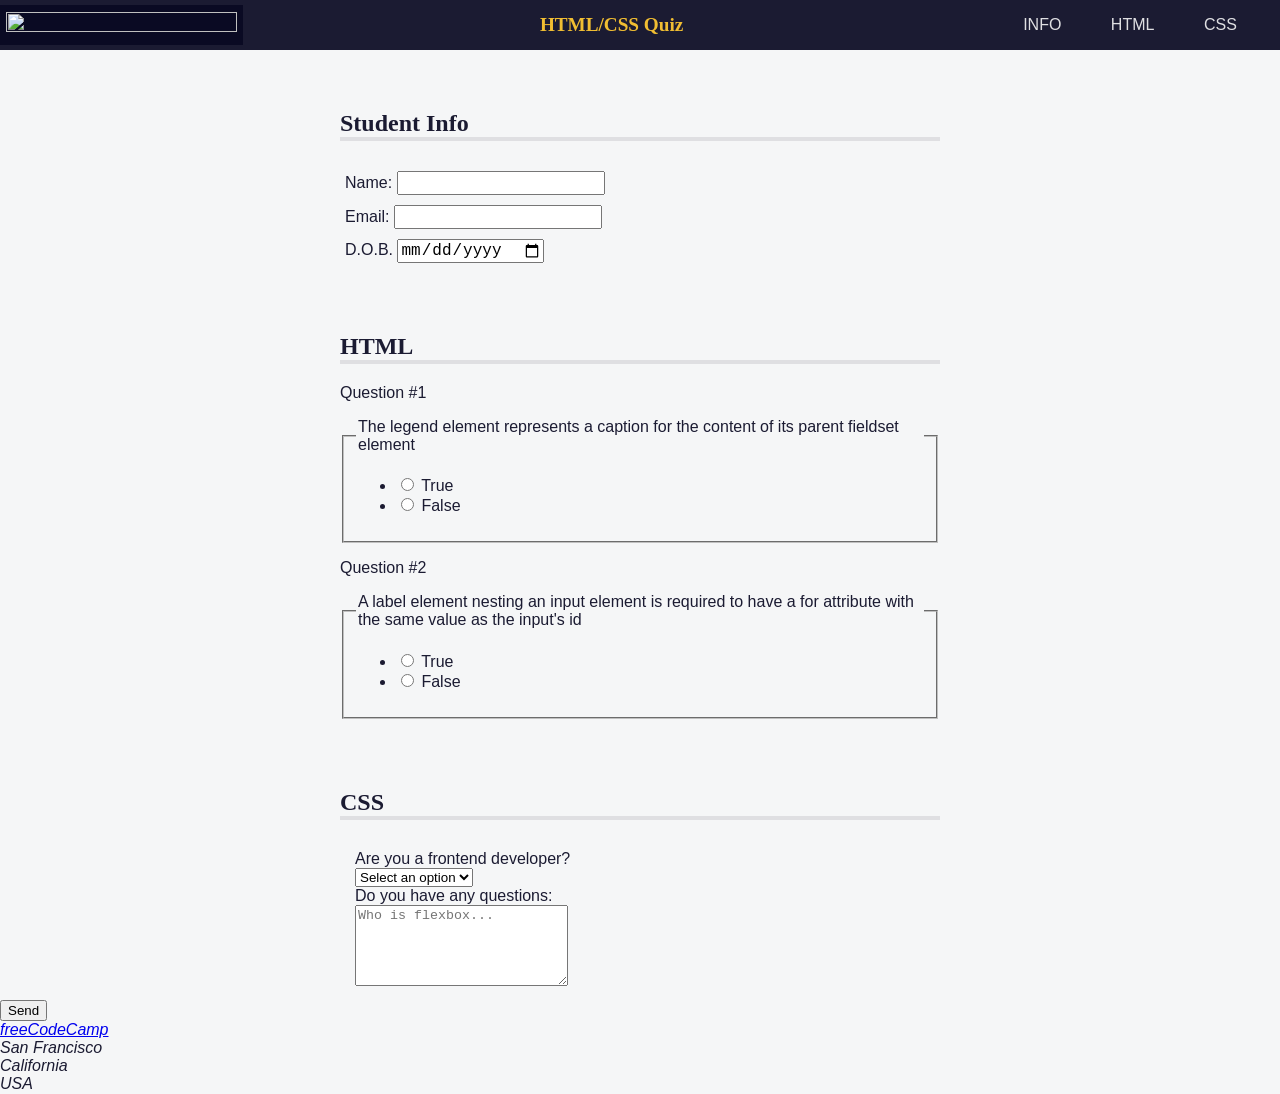
==== freeCodeCamp/HTML/CSSQuiz NFO/index.html @ f4b01624 "S_info 24/04" ====
<!DOCTYPE html>
<html lang="en">
  <head>
    <meta charset="UTF-8" />
    <meta name="viewport" content="width=device-width, initial-scale=1.0" />
    <meta name="description" content="freeCodeCamp Accessibility Quiz practice project" />
    <title>Accessibility Quiz</title>
    <link rel="stylesheet" href="styles.css" />
  </head>
  <body>
    <header>
      <img id="logo" src="https://cdn.freecodecamp.org/platform/universal/fcc_primary.svg">
      <h1>HTML/CSS Quiz</h1>
      <nav>
        <ul>
          <li><a href="#student-info">INFO</a></li>
          <li><a href="#html-questions">HTML</a></li>
          <li><a href="#css-questions">CSS</a></li>
        </ul>
      </nav>
    </header>
    <main>
      <form method="post" action="https://freecodecamp.org/practice-project/accessibility-quiz">
        <section role="region" aria-labelledby="student-info">
          <h2 id="student-info">Student Info</h2>
          <div class="info">
            <label for="student-name">Name:</label>
            <input type="text" name="student-name" id="student-name" />
          </div>
          <div class="info">
            <label for="student-email">Email:</label>
            <input type="email" name="student-email" id="student-email" />
          </div>
          <div class="info">
            <label for="birth-date">D.O.B.<span class="sr-only">(Date of Birth)</span></label>
            <input type="date" name="birth-date" id="birth-date" />
          </div>
        </section>
        <section role="region" aria-labelledby="html-questions">
          <h2 id="html-questions">HTML</h2>
          <div class="question-block">
            <p>1</p>
            <fieldset class="question" name="html-question-one">
              <legend>
                The legend element represents a caption for the content of its
                parent fieldset element
              </legend>
              <ul class="answers-list">
                <li>
                  <label for="q1-a1">
                    <input type="radio" id="q1-a1" name="q1" value="true" />
                    True
                  </label>
                </li>
                <li>
                  <label for="q1-a2">
                    <input type="radio" id="q1-a2" name="q1" value="false" />
                    False
                  </label>
                </li>
              </ul>
            </fieldset>
          </div>
          <div class="question-block">
            <p>2</p>
            <fieldset class="question" name="html-question-two">
              <legend>
                A label element nesting an input element is required to have a
                for attribute with the same value as the input's id
              </legend>
              <ul class="answers-list">
                <li>
                  <label for="q2-a1">
                    <input type="radio" id="q2-a1" name="q2" value="true" />
                    True
                  </label>
                </li>
                <li>
                  <label for="q2-a2">
                    <input type="radio" id="q2-a2" name="q2" value="false" />
                    False
                  </label>
                </li>
              </ul>
            </fieldset>
          </div>
        </section>
        <section role="region" aria-labelledby="css-questions">
          <h2 id="css-questions">CSS</h2>
          <div class="formrow">
            <div class="question-block">
              <label for="customer">Are you a frontend developer?</label>
            </div>
            <div class="answer">
              <select name="customer" id="customer" required>
                <option value="">Select an option</option>
                <option value="yes">Yes</option>
                <option value="no">No</option>
              </select>
            </div>
            <div class="question-block">
              <label for="css-questions">Do you have any questions:</label>
            </div>
            <div class="answer">
              <textarea id="css-questions" name="css-questions" rows="5" cols="24" placeholder="Who is flexbox..."></textarea>
            </div>
          </div>
        </section>
        <button type="submit">Send</button>
      </form>
    </main>
    <footer>
      <address>
        <a href="https://freecodecamp.org">freeCodeCamp</a><br />
        San Francisco<br />
        California<br />
        USA
      </address>
    </footer>
  </body>
</html>
---- freeCodeCamp/HTML/CSSQuiz NFO/styles.css ----
body {
  background: #f5f6f7;
  color: #1b1b32;
  font-family: Helvetica;
  margin: 0;
}

header {
  width: 100%;
  height: 50px;
  background-color: #1b1b32;
  display: flex;
  justify-content: space-between;
  align-items: center;
  position: fixed;
  top: 0;
}

#logo {
  width: max(100px, 18vw);
  background-color: #0a0a23;
  aspect-ratio: 35 / 4;
  padding: 0.4rem;
}

h1 {
  color: #f1be32;
  font-size: min(5vw, 1.2em);
  text-align: center;
}

nav {
  width: 50%;
  max-width: 300px;
  height: 50px;
}

nav > ul {
  display: flex;
  justify-content: space-evenly;
  flex-wrap: wrap;
  align-items: center;
  padding-inline-start: 0;
  margin-block: 0;
  height: 100%;
}

nav > ul > li {
  color: #dfdfe2;
  margin: 0 0.2rem;
  padding: 0.2rem;
  display: block;
}

nav > ul > li:hover {
  background-color: #dfdfe2;
  color: #1b1b32;
  cursor: pointer;
}

li > a {
  color: inherit;
  text-decoration: none;
}

main {
  padding-top: 50px;
}

section {
  width: 80%;
  margin: 0 auto 10px auto;
  max-width: 600px;
}

h1,
h2 {
  font-family: Verdana, Tahoma;
}

h2 {
  border-bottom: 4px solid #dfdfe2;
  margin-top: 0px;
  padding-top: 60px;
}

.info {
  padding: 10px 0 0 5px;
}

.formrow {
  margin-top: 30px;
  padding: 0px 15px;
}

input {
  font-size: 16px;
}



p::before {
  content: "Question #";
}

.sr-only {
  position: absolute;
  width: 1px;
  height: 1px;
  padding: 0;
  margin: -1px;
  overflow: hidden;
  clip: rect(0, 0, 0, 0);
  white-space: nowrap;
  border: 0;
}
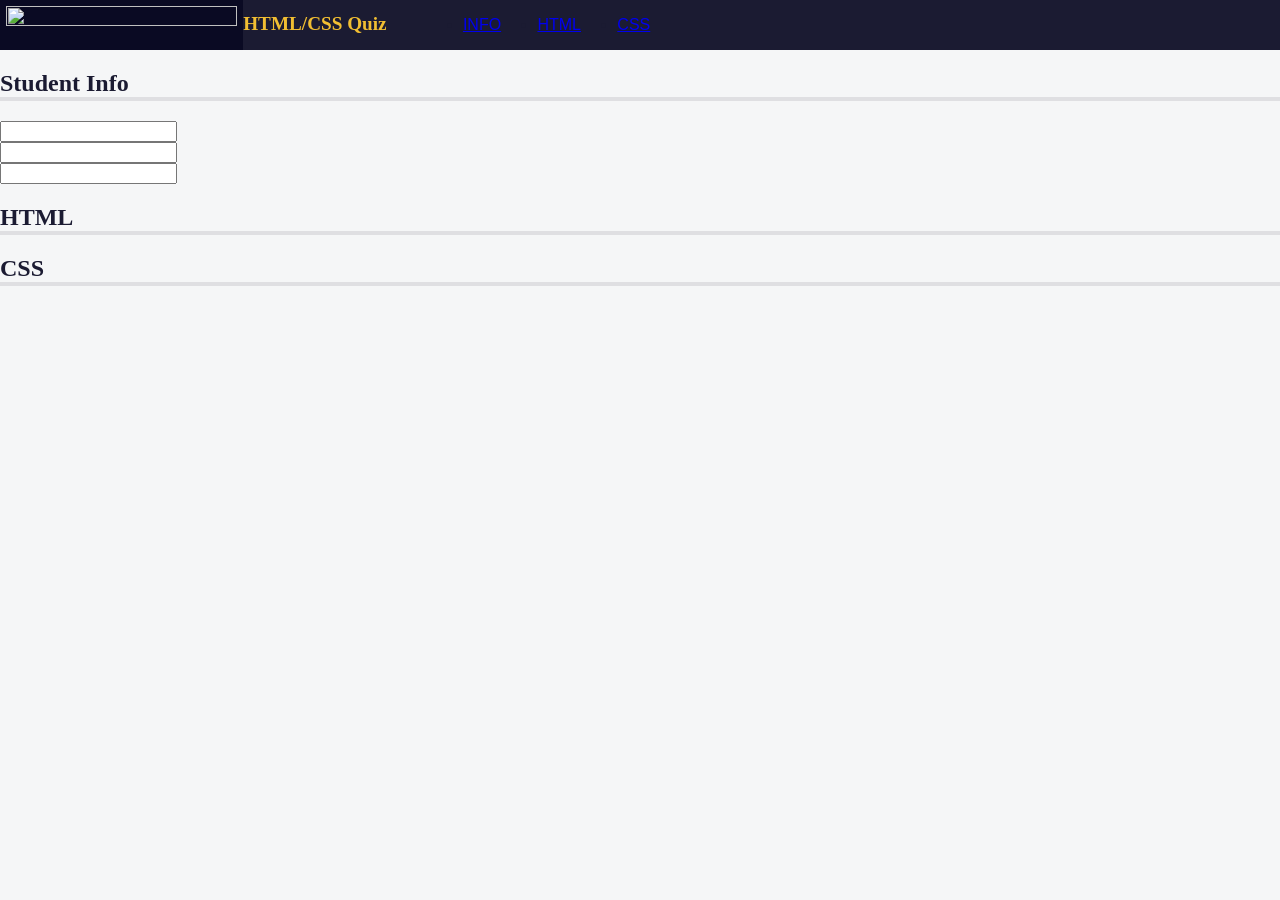
==== commit ebba2d74: "info 20/21/04" ====
--- a/freeCodeCamp/HTML/CSSQuiz NFO/index.html
+++ b/freeCodeCamp/HTML/CSSQuiz NFO/index.html
@@ -24,98 +24,25 @@
         <section role="region" aria-labelledby="student-info">
           <h2 id="student-info">Student Info</h2>
           <div class="info">
-            <label for="student-name">Name:</label>
-            <input type="text" name="student-name" id="student-name" />
+            <label></label>
+            <input />
           </div>
           <div class="info">
-            <label for="student-email">Email:</label>
-            <input type="email" name="student-email" id="student-email" />
+            <label></label>
+            <input />
           </div>
           <div class="info">
-            <label for="birth-date">D.O.B.<span class="sr-only">(Date of Birth)</span></label>
-            <input type="date" name="birth-date" id="birth-date" />
+            <label></label>
+            <input />
           </div>
         </section>
         <section role="region" aria-labelledby="html-questions">
           <h2 id="html-questions">HTML</h2>
-          <div class="question-block">
-            <p>1</p>
-            <fieldset class="question" name="html-question-one">
-              <legend>
-                The legend element represents a caption for the content of its
-                parent fieldset element
-              </legend>
-              <ul class="answers-list">
-                <li>
-                  <label for="q1-a1">
-                    <input type="radio" id="q1-a1" name="q1" value="true" />
-                    True
-                  </label>
-                </li>
-                <li>
-                  <label for="q1-a2">
-                    <input type="radio" id="q1-a2" name="q1" value="false" />
-                    False
-                  </label>
-                </li>
-              </ul>
-            </fieldset>
-          </div>
-          <div class="question-block">
-            <p>2</p>
-            <fieldset class="question" name="html-question-two">
-              <legend>
-                A label element nesting an input element is required to have a
-                for attribute with the same value as the input's id
-              </legend>
-              <ul class="answers-list">
-                <li>
-                  <label for="q2-a1">
-                    <input type="radio" id="q2-a1" name="q2" value="true" />
-                    True
-                  </label>
-                </li>
-                <li>
-                  <label for="q2-a2">
-                    <input type="radio" id="q2-a2" name="q2" value="false" />
-                    False
-                  </label>
-                </li>
-              </ul>
-            </fieldset>
-          </div>
         </section>
         <section role="region" aria-labelledby="css-questions">
           <h2 id="css-questions">CSS</h2>
-          <div class="formrow">
-            <div class="question-block">
-              <label for="customer">Are you a frontend developer?</label>
-            </div>
-            <div class="answer">
-              <select name="customer" id="customer" required>
-                <option value="">Select an option</option>
-                <option value="yes">Yes</option>
-                <option value="no">No</option>
-              </select>
-            </div>
-            <div class="question-block">
-              <label for="css-questions">Do you have any questions:</label>
-            </div>
-            <div class="answer">
-              <textarea id="css-questions" name="css-questions" rows="5" cols="24" placeholder="Who is flexbox..."></textarea>
-            </div>
-          </div>
         </section>
-        <button type="submit">Send</button>
       </form>
     </main>
-    <footer>
-      <address>
-        <a href="https://freecodecamp.org">freeCodeCamp</a><br />
-        San Francisco<br />
-        California<br />
-        USA
-      </address>
-    </footer>
   </body>
 </html>
--- a/freeCodeCamp/HTML/CSSQuiz NFO/styles.css
+++ b/freeCodeCamp/HTML/CSSQuiz NFO/styles.css
@@ -1,116 +1,46 @@
 body {
-  background: #f5f6f7;
-  color: #1b1b32;
-  font-family: Helvetica;
-  margin: 0;
-}
-
-header {
-  width: 100%;
-  height: 50px;
-  background-color: #1b1b32;
-  display: flex;
-  justify-content: space-between;
-  align-items: center;
-  position: fixed;
-  top: 0;
-}
-
-#logo {
-  width: max(100px, 18vw);
-  background-color: #0a0a23;
-  aspect-ratio: 35 / 4;
-  padding: 0.4rem;
-}
-
-h1 {
-  color: #f1be32;
-  font-size: min(5vw, 1.2em);
-  text-align: center;
-}
-
-nav {
-  width: 50%;
-  max-width: 300px;
-  height: 50px;
-}
-
-nav > ul {
-  display: flex;
-  justify-content: space-evenly;
-  flex-wrap: wrap;
-  align-items: center;
-  padding-inline-start: 0;
-  margin-block: 0;
-  height: 100%;
-}
-
-nav > ul > li {
-  color: #dfdfe2;
-  margin: 0 0.2rem;
-  padding: 0.2rem;
-  display: block;
-}
-
-nav > ul > li:hover {
-  background-color: #dfdfe2;
-  color: #1b1b32;
-  cursor: pointer;
-}
-
-li > a {
-  color: inherit;
-  text-decoration: none;
-}
-
-main {
-  padding-top: 50px;
-}
-
-section {
-  width: 80%;
-  margin: 0 auto 10px auto;
-  max-width: 600px;
-}
-
-h1,
-h2 {
-  font-family: Verdana, Tahoma;
-}
-
-h2 {
-  border-bottom: 4px solid #dfdfe2;
-  margin-top: 0px;
-  padding-top: 60px;
-}
-
-.info {
-  padding: 10px 0 0 5px;
-}
-
-.formrow {
-  margin-top: 30px;
-  padding: 0px 15px;
-}
-
-input {
-  font-size: 16px;
-}
-
-
-
-p::before {
-  content: "Question #";
-}
-
-.sr-only {
-  position: absolute;
-  width: 1px;
-  height: 1px;
-  padding: 0;
-  margin: -1px;
-  overflow: hidden;
-  clip: rect(0, 0, 0, 0);
-  white-space: nowrap;
-  border: 0;
-}
+    background: #f5f6f7;
+    color: #1b1b32;
+    font-family: Helvetica;
+    margin: 0;
+  }
+  
+  header {
+    width: 100%;
+    height: 50px;
+    background-color: #1b1b32;
+    display: flex;
+  }
+  
+  #logo {
+    width: max(100px, 18vw);
+    background-color: #0a0a23;
+    aspect-ratio: 35 / 4;
+    padding: 0.4rem;
+  }
+  
+  h1 {
+    color: #f1be32;
+    font-size: min(5vw, 1.2em);
+  }
+  
+  nav {
+    width: 50%;
+    max-width: 300px;
+    height: 50px;
+  }
+  
+  nav > ul {
+    display: flex;
+    justify-content: space-evenly;
+  }
+  
+  h1,
+  h2 {
+    font-family: Verdana, Tahoma;
+  }
+  
+  h2 {
+    border-bottom: 4px solid #dfdfe2;
+  }
+  
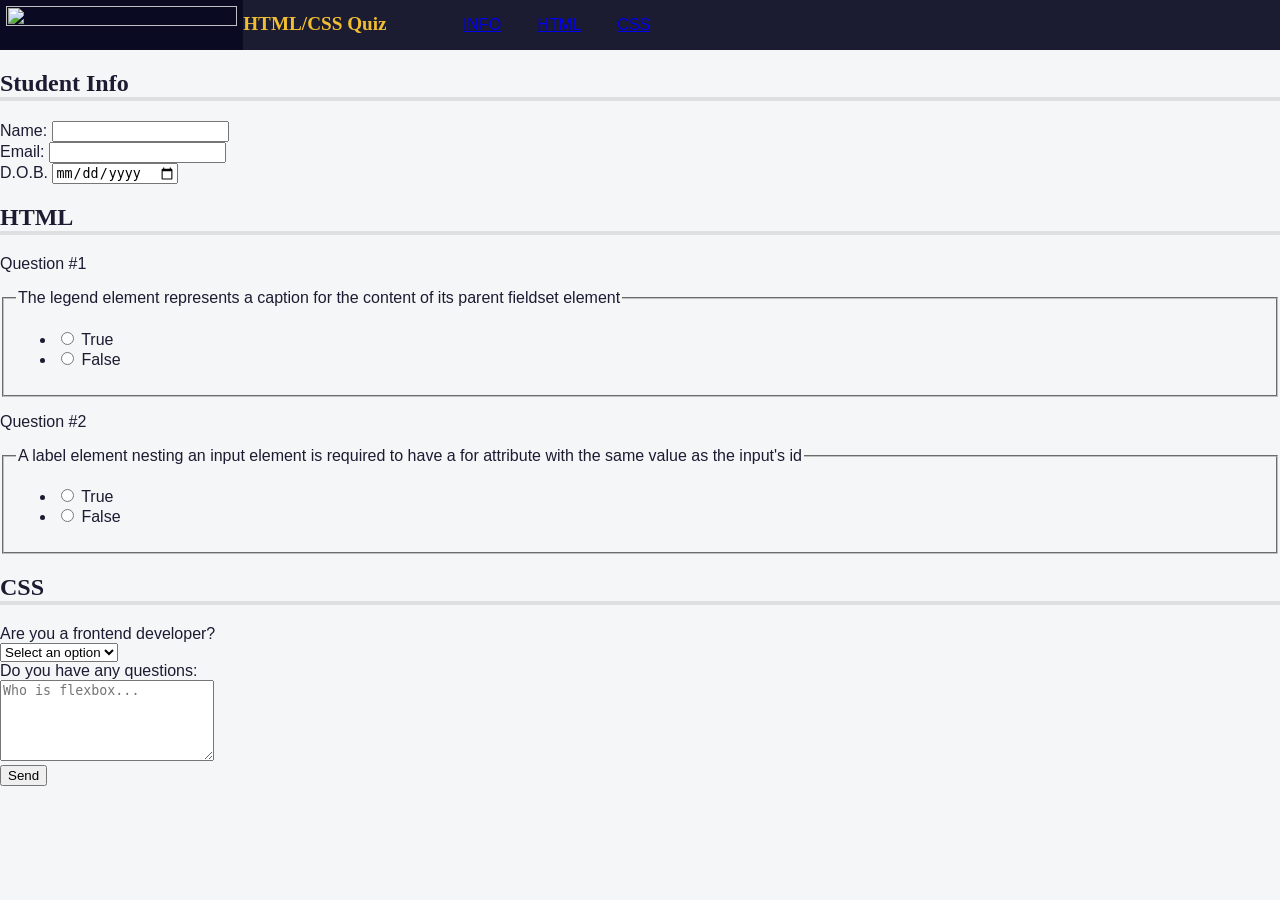
==== commit b9063bfe: "info 21.04" ====
--- a/freeCodeCamp/HTML/CSSQuiz NFO/index.html
+++ b/freeCodeCamp/HTML/CSSQuiz NFO/index.html
@@ -24,25 +24,91 @@
         <section role="region" aria-labelledby="student-info">
           <h2 id="student-info">Student Info</h2>
           <div class="info">
-            <label></label>
-            <input />
+            <label for="student-name">Name:</label>
+            <input type="text" name="student-name" id="student-name" />
           </div>
           <div class="info">
-            <label></label>
-            <input />
+            <label for="student-email">Email:</label>
+            <input type="email" name="student-email" id="student-email" />
           </div>
           <div class="info">
-            <label></label>
-            <input />
+            <label for="birth-date">D.O.B.<span class="sr-only">(Date of Birth)</span></label>
+            <input type="date" name="birth-date" id="birth-date" />
           </div>
         </section>
         <section role="region" aria-labelledby="html-questions">
           <h2 id="html-questions">HTML</h2>
+          <div class="question-block">
+            <p>1</p>
+            <fieldset class="question" name="html-question-one">
+              <legend>
+                The legend element represents a caption for the content of its
+                parent fieldset element
+              </legend>
+              <ul class="answers-list">
+                <li>
+                  <label for="q1-a1">
+                    <input type="radio" id="q1-a1" name="q1" value="true" />
+                    True
+                  </label>
+                </li>
+                <li>
+                  <label for="q1-a2">
+                    <input type="radio" id="q1-a2" name="q1" value="false" />
+                    False
+                  </label>
+                </li>
+              </ul>
+            </fieldset>
+          </div>
+          <div class="question-block">
+            <p>2</p>
+            <fieldset class="question" name="html-question-two">
+              <legend>
+                A label element nesting an input element is required to have a
+                for attribute with the same value as the input's id
+              </legend>
+              <ul class="answers-list">
+                <li>
+                  <label for="q2-a1">
+                    <input type="radio" id="q2-a1" name="q2" value="true" />
+                    True
+                  </label>
+                </li>
+                <li>
+                  <label for="q2-a2">
+                    <input type="radio" id="q2-a2" name="q2" value="false" />
+                    False
+                  </label>
+                </li>
+              </ul>
+            </fieldset>
+          </div>
         </section>
         <section role="region" aria-labelledby="css-questions">
           <h2 id="css-questions">CSS</h2>
+          <div class="formrow">
+            <div class="question-block">
+              <label for="customer">Are you a frontend developer?</label>
+            </div>
+            <div class="answer">
+              <select name="customer" id="customer" required>
+                <option value="">Select an option</option>
+                <option value="yes">Yes</option>
+                <option value="no">No</option>
+              </select>
+            </div>
+            <div class="question-block">
+              <label for="css-questions">Do you have any questions:</label>
+            </div>
+            <div class="answer">
+              <textarea id="css-questions" name="css-questions" rows="5" cols="24" placeholder="Who is flexbox..."></textarea>
+            </div>
+          </div>
         </section>
+        <button type="submit">Send</button>
       </form>
     </main>
+
   </body>
 </html>
--- a/freeCodeCamp/HTML/CSSQuiz NFO/styles.css
+++ b/freeCodeCamp/HTML/CSSQuiz NFO/styles.css
@@ -1,46 +1,61 @@
 body {
-    background: #f5f6f7;
-    color: #1b1b32;
-    font-family: Helvetica;
-    margin: 0;
-  }
-  
-  header {
-    width: 100%;
-    height: 50px;
-    background-color: #1b1b32;
-    display: flex;
-  }
-  
-  #logo {
-    width: max(100px, 18vw);
-    background-color: #0a0a23;
-    aspect-ratio: 35 / 4;
-    padding: 0.4rem;
-  }
-  
-  h1 {
-    color: #f1be32;
-    font-size: min(5vw, 1.2em);
-  }
-  
-  nav {
-    width: 50%;
-    max-width: 300px;
-    height: 50px;
-  }
-  
-  nav > ul {
-    display: flex;
-    justify-content: space-evenly;
-  }
-  
-  h1,
-  h2 {
-    font-family: Verdana, Tahoma;
-  }
-  
-  h2 {
-    border-bottom: 4px solid #dfdfe2;
-  }
-  +  background: #f5f6f7;
+  color: #1b1b32;
+  font-family: Helvetica;
+  margin: 0;
+}
+
+header {
+  width: 100%;
+  height: 50px;
+  background-color: #1b1b32;
+  display: flex;
+}
+
+#logo {
+  width: max(100px, 18vw);
+  background-color: #0a0a23;
+  aspect-ratio: 35 / 4;
+  padding: 0.4rem;
+}
+
+h1 {
+  color: #f1be32;
+  font-size: min(5vw, 1.2em);
+}
+
+nav {
+  width: 50%;
+  max-width: 300px;
+  height: 50px;
+}
+
+nav > ul {
+  display: flex;
+  justify-content: space-evenly;
+}
+
+h1,
+h2 {
+  font-family: Verdana, Tahoma;
+}
+
+h2 {
+  border-bottom: 4px solid #dfdfe2;
+}
+
+p::before {
+  content: "Question #";
+}
+
+.sr-only {
+  position: absolute;
+  width: 1px;
+  height: 1px;
+  padding: 0;
+  margin: -1px;
+  overflow: hidden;
+  clip: rect(0, 0, 0, 0);
+  white-space: nowrap;
+  border: 0;
+}
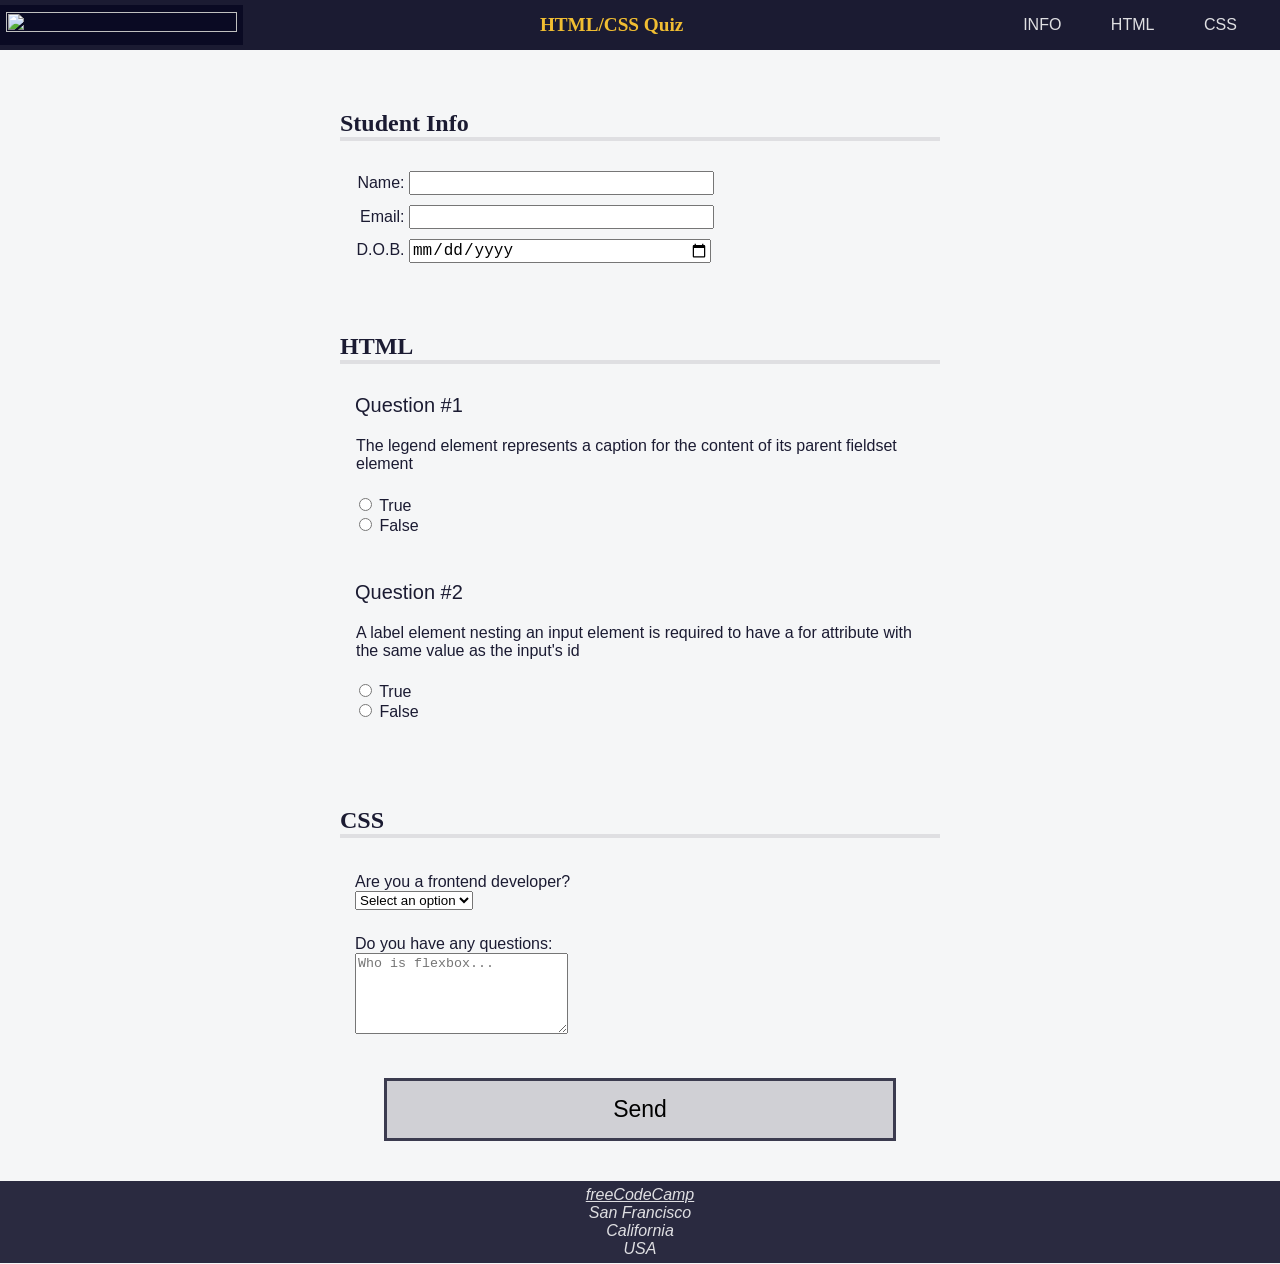
==== commit 8efbdc81: "st/info final" ====
--- a/freeCodeCamp/HTML/CSSQuiz NFO/index.html
+++ b/freeCodeCamp/HTML/CSSQuiz NFO/index.html
@@ -13,9 +13,9 @@
       <h1>HTML/CSS Quiz</h1>
       <nav>
         <ul>
-          <li><a href="#student-info">INFO</a></li>
-          <li><a href="#html-questions">HTML</a></li>
-          <li><a href="#css-questions">CSS</a></li>
+          <li><a accesskey="s" href="#student-info">INFO</a></li>
+          <li><a accesskey="h" href="#html-questions">HTML</a></li>
+          <li><a accesskey="c" href="#css-questions">CSS</a></li>
         </ul>
       </nav>
     </header>
@@ -109,6 +109,13 @@
         <button type="submit">Send</button>
       </form>
     </main>
-
+    <footer>
+      <address>
+        <a href="https://freecodecamp.org">freeCodeCamp</a><br />
+        San Francisco<br />
+        California<br />
+        USA
+      </address>
+    </footer>
   </body>
 </html>
--- a/freeCodeCamp/HTML/CSSQuiz NFO/styles.css
+++ b/freeCodeCamp/HTML/CSSQuiz NFO/styles.css
@@ -1,3 +1,9 @@
+@media (prefers-reduced-motion: no-preference) {
+  * {
+    scroll-behavior: smooth;
+  }
+}
+
 body {
   background: #f5f6f7;
   color: #1b1b32;
@@ -10,6 +16,10 @@
   height: 50px;
   background-color: #1b1b32;
   display: flex;
+  justify-content: space-between;
+  align-items: center;
+  position: fixed;
+  top: 0;
 }
 
 #logo {
@@ -22,6 +32,7 @@
 h1 {
   color: #f1be32;
   font-size: min(5vw, 1.2em);
+  text-align: center;
 }
 
 nav {
@@ -33,6 +44,39 @@
 nav > ul {
   display: flex;
   justify-content: space-evenly;
+  flex-wrap: wrap;
+  align-items: center;
+  padding-inline-start: 0;
+  margin-block: 0;
+  height: 100%;
+}
+
+nav > ul > li {
+  color: #dfdfe2;
+  margin: 0 0.2rem;
+  padding: 0.2rem;
+  display: block;
+}
+
+nav > ul > li:hover {
+  background-color: #dfdfe2;
+  color: #1b1b32;
+  cursor: pointer;
+}
+
+li > a {
+  color: inherit;
+  text-decoration: none;
+}
+
+main {
+  padding-top: 50px;
+}
+
+section {
+  width: 80%;
+  margin: 0 auto 10px auto;
+  max-width: 600px;
 }
 
 h1,
@@ -42,10 +86,90 @@
 
 h2 {
   border-bottom: 4px solid #dfdfe2;
+  margin-top: 0px;
+  padding-top: 60px;
+}
+
+.info {
+  padding: 10px 0 0 5px;
+}
+
+.formrow {
+  margin-top: 30px;
+  padding: 0px 15px;
+}
+
+input {
+  font-size: 16px;
+}
+
+.info label, .info input {
+  display: inline-block;
+}
+
+.info input {
+  width: 50%;
+  text-align: left;
+}
+
+.info label {
+  width: 10%;
+  min-width: 55px;
+  text-align: right;
+}
+
+.question-block {
+  text-align: left;
+  display: block;
+  width: 100%;
+  margin-top: 20px;
+  padding-top: 5px;
+}
+
+p {
+  margin-top: 5px;
+  padding-left: 15px;
+  font-size: 20px;
 }
 
 p::before {
   content: "Question #";
+}
+
+.question {
+  border: none;
+  padding-bottom: 0;
+}
+
+.answers-list {
+  list-style: none;
+  padding: 0;
+}
+
+button {
+  display: block;
+  margin: 40px auto;
+  width: 40%;
+  padding: 15px;
+  font-size: 23px;
+  background: #d0d0d5;
+  border: 3px solid #3b3b4f;
+}
+
+footer {
+  background-color: #2a2a40;
+  display: flex;
+  justify-content: center;
+}
+
+footer,
+footer a {
+  color: #dfdfe2;
+}
+
+address {
+  text-align: center;
+  padding: 0.3em;
 }
 
 .sr-only {
